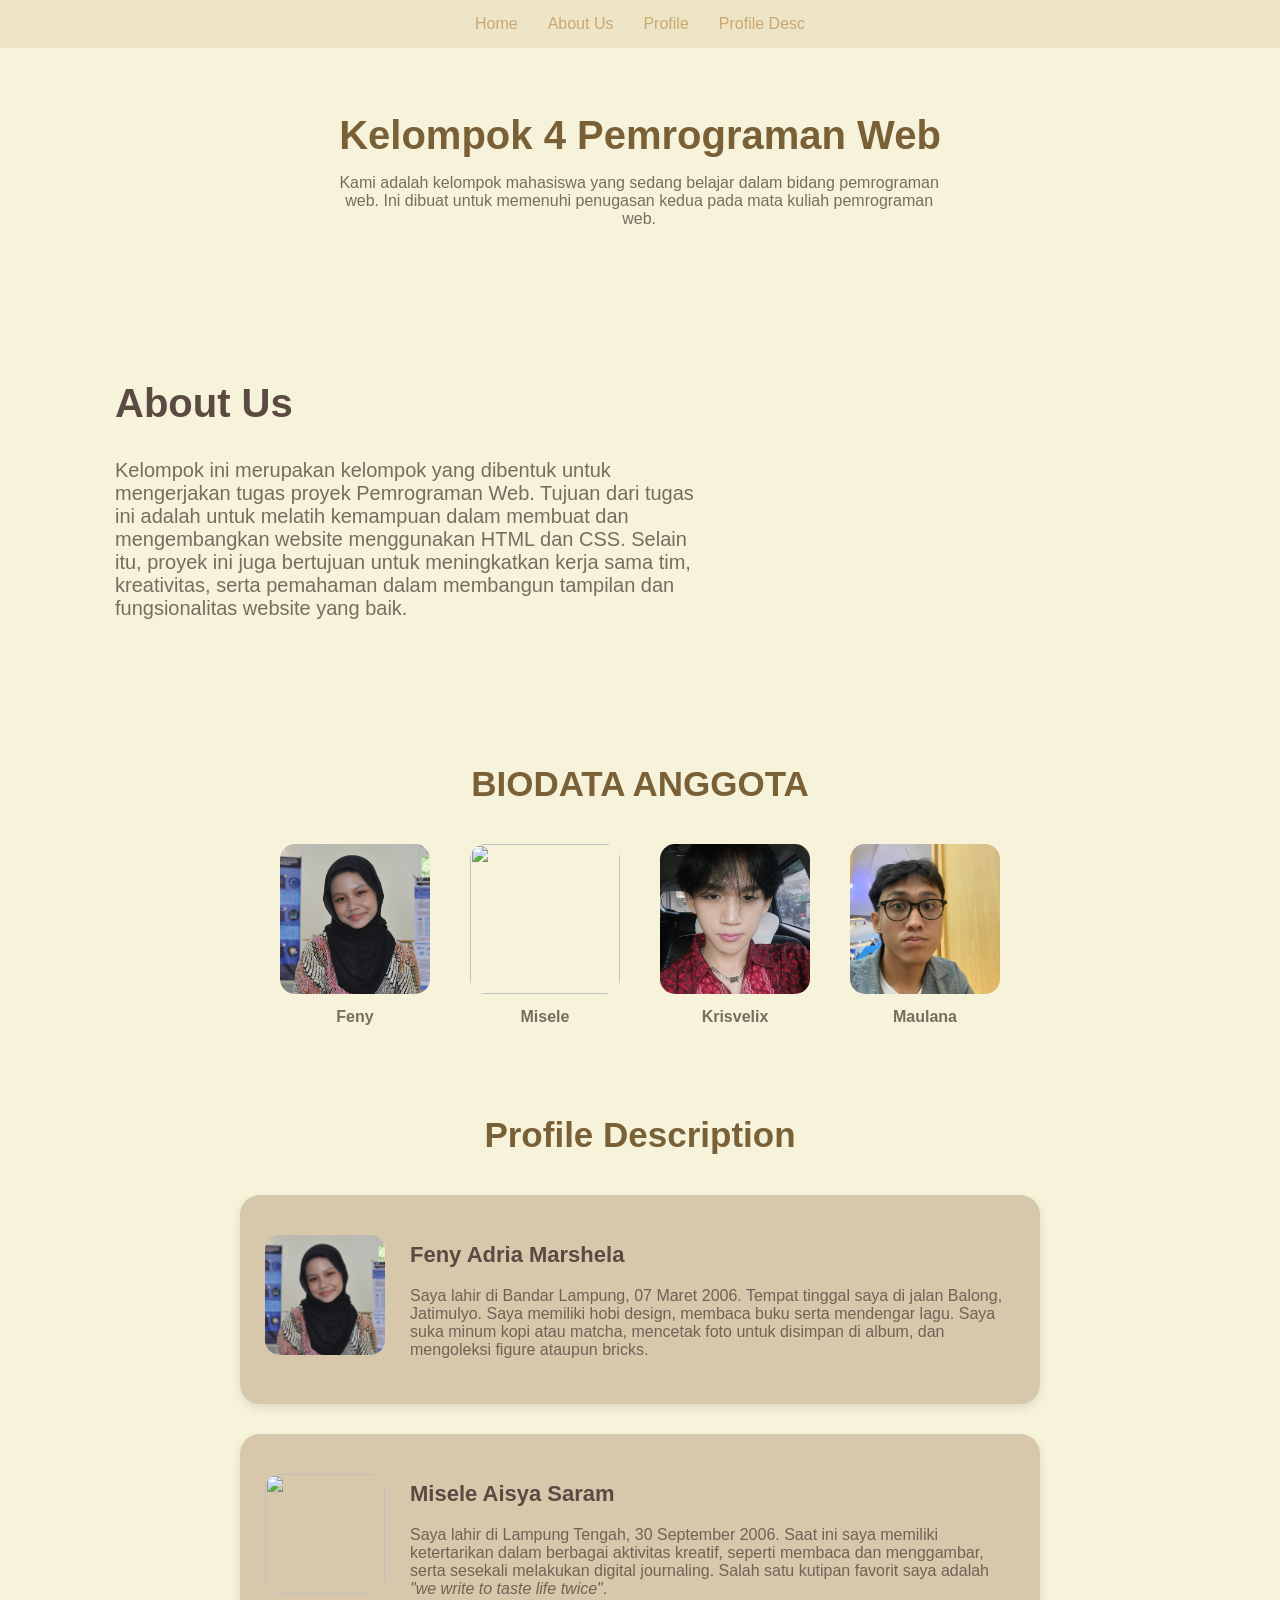
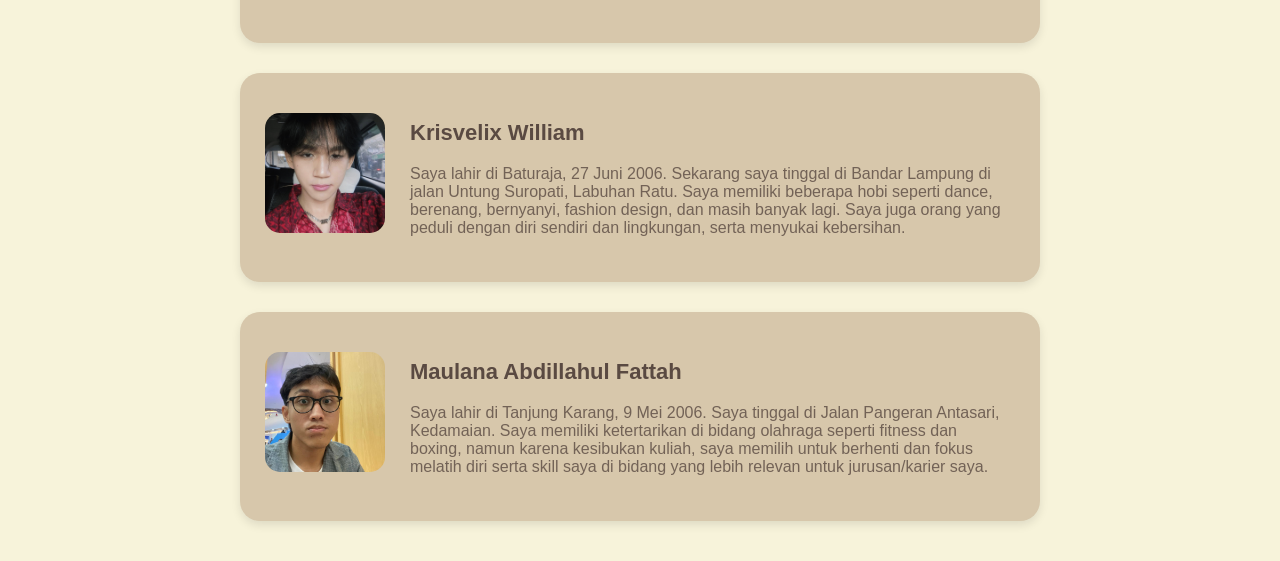
==== index.html @ a3d0cb25 "rename" ====
<!doctype html>
<html lang="en">
  <head>
    <meta charset="UTF-8" />
    <meta name="viewport" content="width=device-width, initial-scale=1.0" />
    <title>Kelompok 4</title>

    <link rel="stylesheet" href="style.css" />
  </head>

  <body>
    <div class="container">
      <header>
        <nav class="navbar">
          <a href="#home">Home</a>
          <a href="#aboutus">About Us</a>
          <a href="#profile">Profile</a>
          <a href="#profiledesc">Profile Desc</a>
        </nav>
      </header>

      <section id="home">
        <h1>Kelompok 4 Pemrograman Web</h1>
        <p>
          Kami adalah kelompok mahasiswa yang sedang belajar dalam bidang
          pemrograman web. Ini dibuat untuk memenuhi penugasan kedua pada mata
          kuliah pemrograman web.
        </p>
      </section>

      <section id="aboutus" class="about">
        <div>
          <h2>About Us</h2>
          <p>
            Kelompok ini merupakan kelompok yang dibentuk untuk mengerjakan
            tugas proyek Pemrograman Web. Tujuan dari tugas ini adalah untuk
            melatih kemampuan dalam membuat dan mengembangkan website
            menggunakan HTML dan CSS. Selain itu, proyek ini juga bertujuan
            untuk meningkatkan kerja sama tim, kreativitas, serta pemahaman
            dalam membangun tampilan dan fungsionalitas website yang baik.
          </p>
        </div>

        <img src="example.jpg" alt="" />
      </section>

      <!-- FOTO SAJA -->

      <section id="profile">
        <h2 class="judul-biodata">BIODATA ANGGOTA</h2>

        <div class="foto-container">
          <div class="foto-card">
            <img src="feny.JPG" alt="" />
            <p>Feny</p>
          </div>

          <div class="foto-card">
            <img src="misele.JPG" alt="" />
            <p>Misele</p>
          </div>

          <div class="foto-card">
            <img src="Kris.jpeg" alt="" />
            <p>Krisvelix</p>
          </div>

          <div class="foto-card">
            <img src="Maul.jpeg" alt="" />
            <p>Maulana</p>
          </div>
        </div>
      </section>

      <!-- FOTO + DESKRIPSI -->

      <section id="profiledesc">
        <h2 class="judul-biodata">Profile Description</h2>

        <div class="profile-container">
          <div class="card">
            <img src="feny.JPG" alt="" />

            <div class="teks">
              <h3>Feny Adria Marshela</h3>

              <p>
                Saya lahir di Bandar Lampung, 07 Maret 2006. Tempat tinggal saya
                di jalan Balong, Jatimulyo. Saya memiliki hobi design, membaca
                buku serta mendengar lagu. Saya suka minum kopi atau matcha,
                mencetak foto untuk disimpan di album, dan mengoleksi figure
                ataupun bricks.
              </p>
            </div>
          </div>

          <div class="card">
            <img src="misele.JPG" alt="" />

            <div class="teks">
              <h3>Misele Aisya Saram</h3>

              <p>
                Saya lahir di Lampung Tengah, 30 September 2006. Saat ini saya
                memiliki ketertarikan dalam berbagai aktivitas kreatif, seperti
                membaca dan menggambar, serta sesekali melakukan digital
                journaling. Salah satu kutipan favorit saya adalah
                <i>"we write to taste life twice"</i>.
              </p>
            </div>
          </div>

          <div class="card">
            <img src="Kris.jpeg" alt="" />

            <div class="teks">
              <h3>Krisvelix William</h3>

              <p>
                Saya lahir di Baturaja, 27 Juni 2006. Sekarang saya tinggal di
                Bandar Lampung di jalan Untung Suropati, Labuhan Ratu. Saya
                memiliki beberapa hobi seperti dance, berenang, bernyanyi,
                fashion design, dan masih banyak lagi. Saya juga orang yang
                peduli dengan diri sendiri dan lingkungan, serta menyukai
                kebersihan.
              </p>
            </div>
          </div>

          <div class="card">
            <img src="Maul.jpeg" alt="" />

            <div class="teks">
              <h3>Maulana Abdillahul Fattah</h3>

              <p>
                Saya lahir di Tanjung Karang, 9 Mei 2006. Saya tinggal di Jalan
                Pangeran Antasari, Kedamaian. Saya memiliki ketertarikan di
                bidang olahraga seperti fitness dan boxing, namun karena
                kesibukan kuliah, saya memilih untuk berhenti dan fokus melatih
                diri serta skill saya di bidang yang lebih relevan untuk
                jurusan/karier saya.
              </p>
            </div>
          </div>
        </div>
      </section>
    </div>
  </body>
</html>
---- style.css ----
body {
  margin: 0;
  background: rgb(247, 243, 218);
  color: #5a4a42;
  font-family: "Segoe UI", sans-serif;
  text-align: center;
}

.container {
  display: flex;
  flex-direction: column;
  justify-content: center;
  align-items: center;
}

header {
  display: flex;
  justify-content: space-between;
  align-items: center;
  margin-bottom: 50px;
  background: #eadcb897;
  width: 100%;
  padding: 15px 0;
}

.navbar {
  display: flex;
  justify-content: center;
  align-items: center;
  gap: 30px;
  width: 100%;
}

nav a {
  text-decoration: none;
  color: #c9a770;
  font-weight: 500;
}

nav a:hover {
  color: #58411b;
}

section {
  margin-bottom: 40px;
}

section h1 {
  font-size: 40px;
  color: #796037;
  margin: 15px 0;
}

section p {
  max-width: 600px;
  margin-bottom: 20px;
  opacity: 0.8;
}

/* ABOUT */

.about {
  display: flex;
  justify-content: center;
  align-items: center;
  gap: 50px;
  padding: 60px;
  text-align: left;
}

.about h2 {
  font-size: 40px;
}

.about p {
  font-size: 20px;
  margin: 15px 0;
}

.about img {
  width: 400px;
  border-radius: 15px;
}

/* JUDUL */

.judul-biodata {
  font-size: 35px;
  margin-bottom: 40px;
  color: #796037;
}

/* FOTO SAJA */

#profile {
  display: flex;
  flex-direction: column;
  align-items: center;
}

.foto-container {
  display: flex;
  gap: 40px;
}

.foto-card {
  text-align: center;
}

.foto-card img {
  width: 150px;
  height: 150px;
  object-fit: cover;
  border-radius: 15px;
}

.foto-card p {
  margin-top: 10px;
  font-weight: bold;
}

/* PROFILE DESC */

#profiledesc {
  display: flex;
  flex-direction: column;
  align-items: center;
}

.profile-container {
  display: flex;
  gap: 30px;
  flex-wrap: wrap;
  justify-content: center;
}

/* CARD */

.card {
  display: flex;
  flex-direction: row;
  align-items: center;
  gap: 25px;

  background-color: #d7c7ab;
  padding: 25px;
  border-radius: 20px;
  width: 750px;

  box-shadow: 0 4px 10px rgba(0, 0, 0, 0.1);
}
.card img {
  width: 120px;
  height: 120px;
  object-fit: cover;
  border-radius: 15px;
  margin-bottom: 10px;
}

.teks {
  display: flex;
  flex-direction: column;
  text-align: left;
}

.teks h3 {
  margin-bottom: 3px;
  font-size: 22px;
}
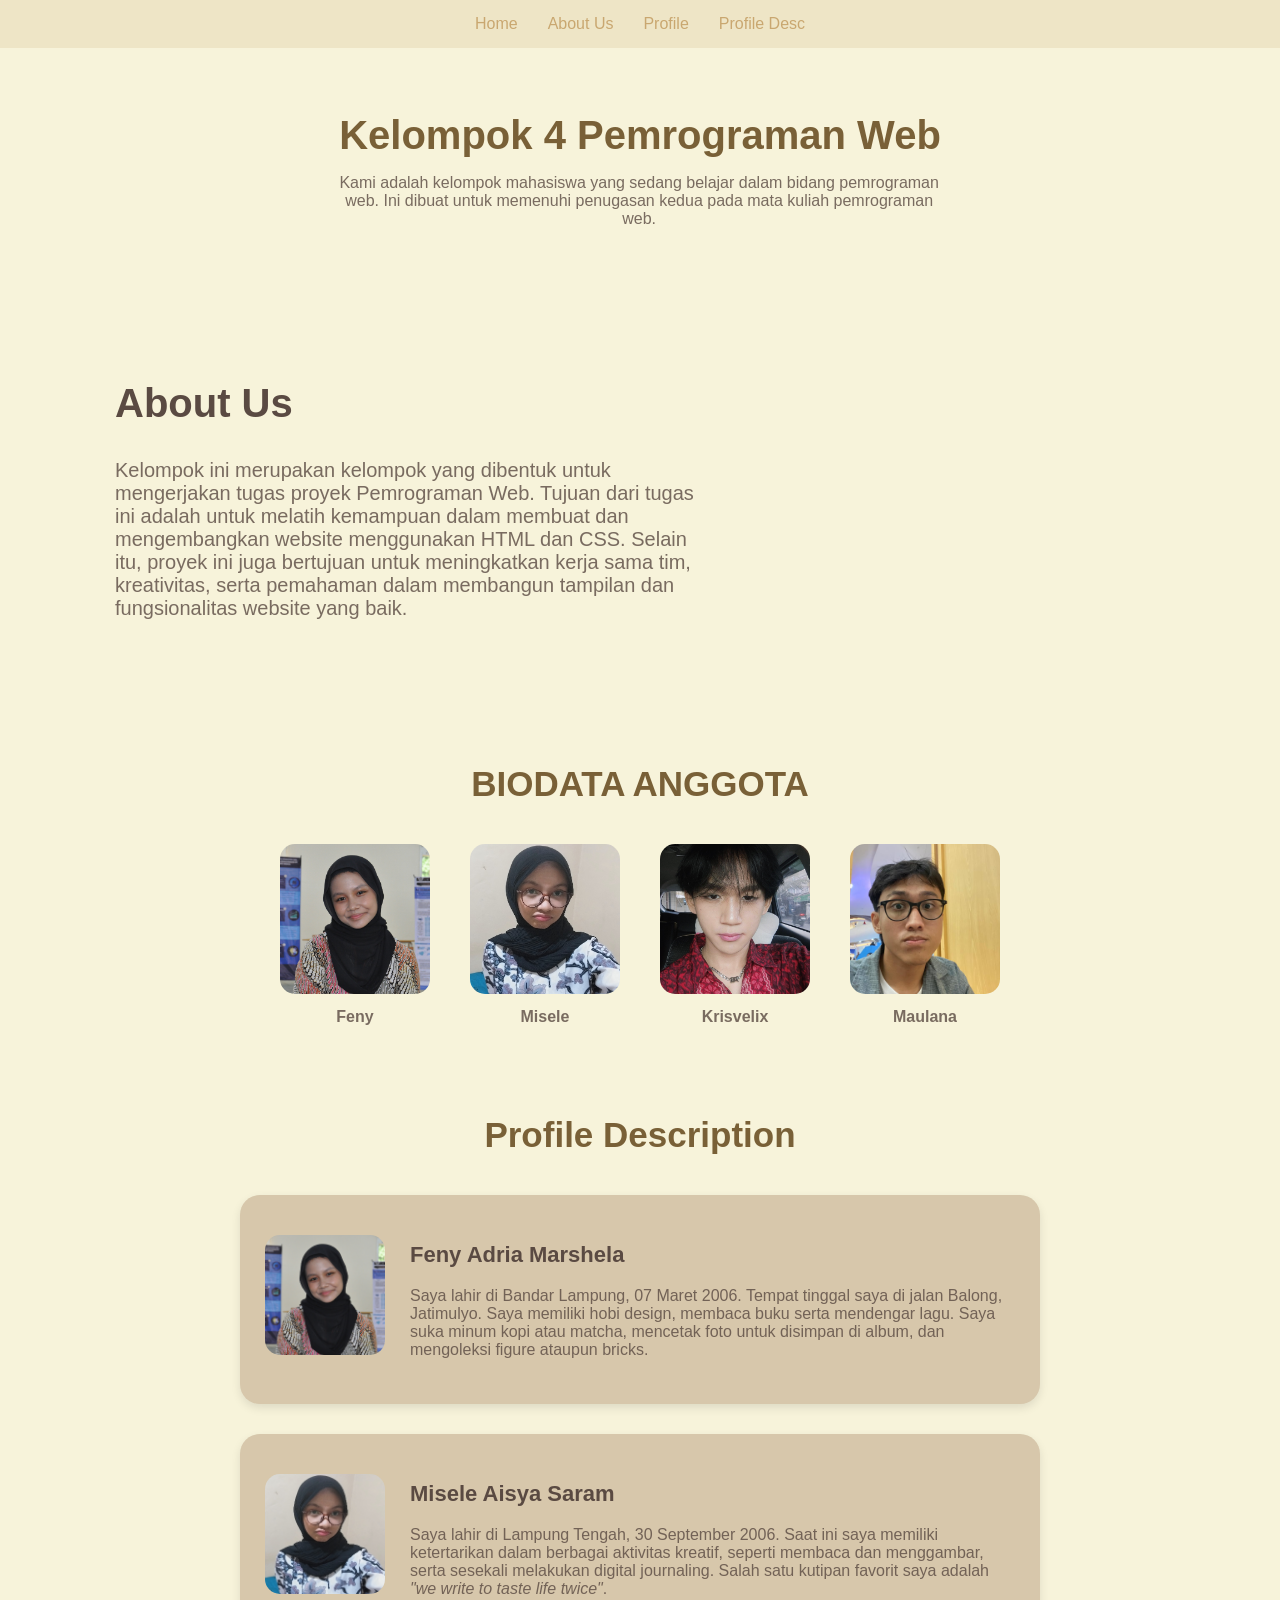
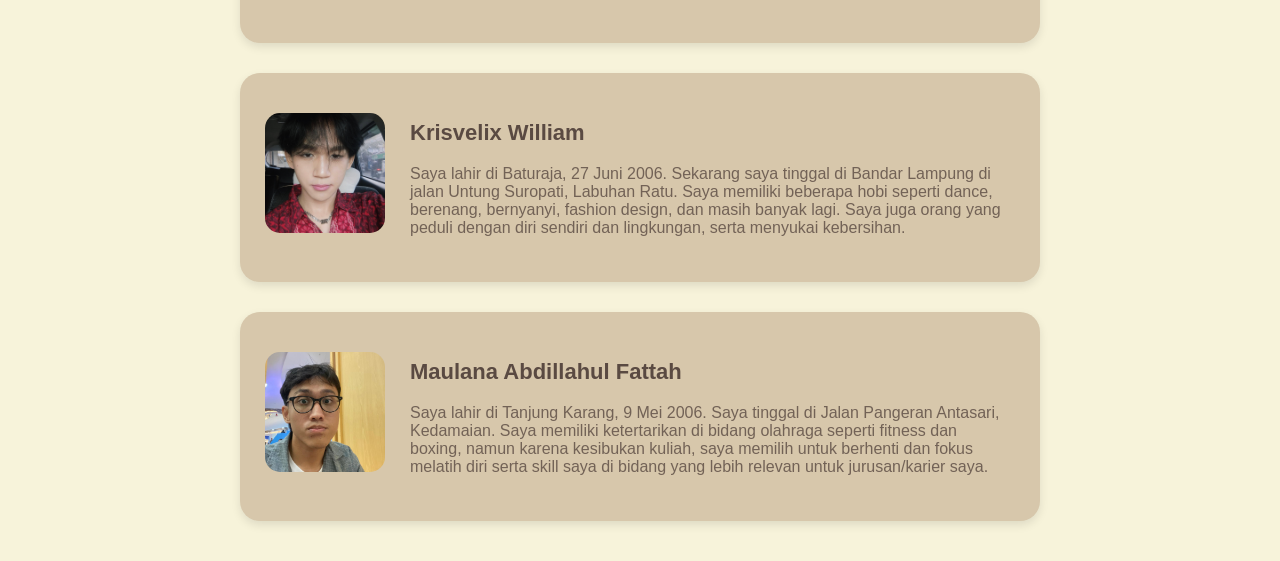
==== commit 9a0c0fe7: "rename" ====
--- a/index.html
+++ b/index.html
@@ -56,7 +56,7 @@
           </div>
 
           <div class="foto-card">
-            <img src="misele.JPG" alt="" />
+            <img src="misele.jpg" alt="" />
             <p>Misele</p>
           </div>
 
@@ -95,7 +95,7 @@
           </div>
 
           <div class="card">
-            <img src="misele.JPG" alt="" />
+            <img src="misele.jpg" alt="" />
 
             <div class="teks">
               <h3>Misele Aisya Saram</h3>
